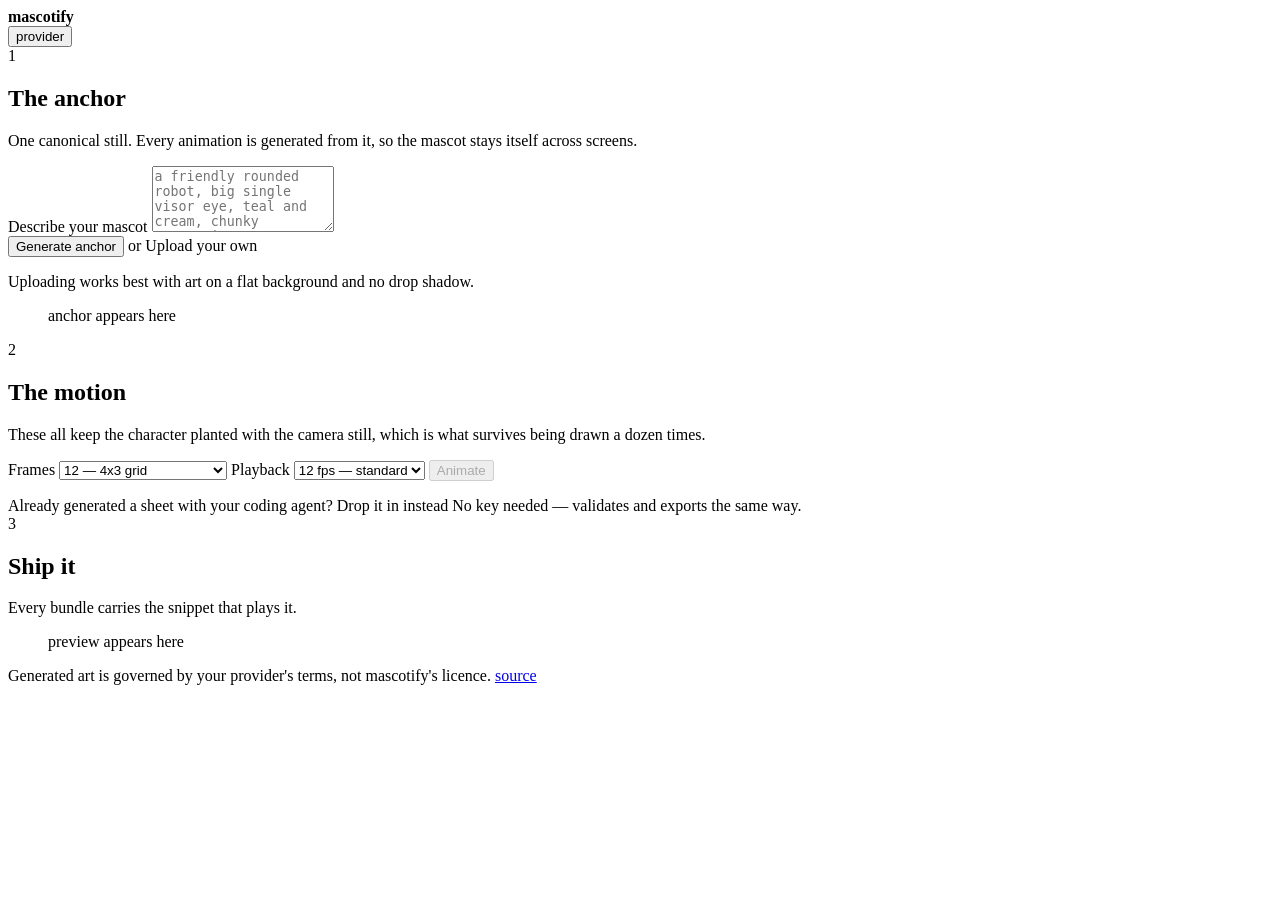
==== src/mascotify/web/static/index.html @ 3390cc70 "Add a local web app and BYOK image providers `mascotify serve` runs the whole pipeline behind a UI f" ====
<!doctype html>
<html lang="en">
<head>
<meta charset="utf-8">
<meta name="viewport" content="width=device-width, initial-scale=1">
<title>mascotify — animated mascots for your app</title>
<link rel="stylesheet" href="/app.css">
<link rel="icon" href="data:image/svg+xml,<svg xmlns='http://www.w3.org/2000/svg' viewBox='0 0 32 32'><text y='26' font-size='26'>🤖</text></svg>">
</head>
<body>

<header class="bar">
  <div class="brand">
    <span class="mark" aria-hidden="true"></span>
    <b>mascotify</b>
    <span class="ver" id="ver"></span>
  </div>
  <div class="bar-right">
    <button class="chip" id="open-settings">
      <span class="dot" id="key-dot"></span>
      <span id="provider-label">provider</span>
    </button>
  </div>
</header>

<main class="wrap">

  <!-- ── step 1 ─────────────────────────────────────────── -->
  <section class="step" id="s1">
    <div class="step-head">
      <span class="num">1</span>
      <div>
        <h2>The anchor</h2>
        <p class="sub">One canonical still. Every animation is generated from it, so the
          mascot stays itself across screens.</p>
      </div>
    </div>

    <div class="cols">
      <div class="stack">
        <label for="character">Describe your mascot</label>
        <textarea id="character" rows="4" placeholder="a friendly rounded robot, big single visor eye, teal and cream, chunky proportions"></textarea>
        <div class="row">
          <button class="primary" id="btn-anchor">Generate anchor</button>
          <span class="or">or</span>
          <label class="ghost" for="upload">Upload your own</label>
          <input type="file" id="upload" accept="image/*" hidden>
        </div>
        <p class="hint">Uploading works best with art on a flat background and no drop shadow.</p>
      </div>

      <figure class="canvas" id="anchor-frame">
        <div class="empty" id="anchor-empty">
          <span>anchor appears here</span>
        </div>
        <img id="anchor-img" alt="" hidden>
      </figure>
    </div>
  </section>

  <!-- ── step 2 ─────────────────────────────────────────── -->
  <section class="step locked" id="s2">
    <div class="step-head">
      <span class="num">2</span>
      <div>
        <h2>The motion</h2>
        <p class="sub">These all keep the character planted with the camera still, which is
          what survives being drawn a dozen times.</p>
      </div>
    </div>

    <div class="motions" id="motions"></div>

    <div class="controls">
      <label>Frames
        <select id="grid">
          <option value="3x4" selected>12 — 4x3 grid</option>
          <option value="4x6">24 — 6x4 grid, smoother</option>
          <option value="2x4">8 — 4x2 grid, cheaper</option>
        </select>
      </label>
      <label>Playback
        <select id="fps">
          <option value="8">8 fps — sleepy</option>
          <option value="12" selected>12 fps — standard</option>
          <option value="24">24 fps — fluid</option>
        </select>
      </label>
      <button class="primary" id="btn-animate" disabled>Animate</button>
    </div>
    <p class="hint" id="cost-hint"></p>

    <div class="alt">
      <span>Already generated a sheet with your coding agent?</span>
      <label class="ghost" for="sheet-upload">Drop it in instead</label>
      <input type="file" id="sheet-upload" accept="image/*" hidden>
      <span class="note">No key needed — validates and exports the same way.</span>
    </div>
  </section>

  <!-- ── step 3 ─────────────────────────────────────────── -->
  <section class="step locked" id="s3">
    <div class="step-head">
      <span class="num">3</span>
      <div>
        <h2>Ship it</h2>
        <p class="sub">Every bundle carries the snippet that plays it.</p>
      </div>
    </div>

    <div class="cols">
      <figure class="canvas stage">
        <div class="empty" id="preview-empty"><span>preview appears here</span></div>
        <img id="preview-img" alt="" hidden>
        <figcaption id="preview-cap"></figcaption>
      </figure>

      <div class="stack">
        <dl class="stats" id="stats"></dl>
        <div class="row wrap-row" id="export-row" hidden>
          <button class="primary" id="btn-zip">Download bundle</button>
          <button class="ghost" id="btn-compare">Check identity</button>
          <button class="ghost" id="btn-sheet">View raw sheet</button>
        </div>
        <div class="snips" id="snips"></div>
      </div>
    </div>
  </section>

</main>

<footer class="foot">
  <span>Generated art is governed by your provider's terms, not mascotify's licence.</span>
  <a href="https://github.com/dige04/mascotify" target="_blank" rel="noopener">source</a>
</footer>

<!-- ── settings ─────────────────────────────────────────── -->
<dialog id="settings">
  <form method="dialog" class="sheet">
    <h3>Provider</h3>
    <p class="sub">Your key stays in this local server's memory. It is never written to
      disk and never sent to the browser.</p>

    <label>Service
      <select id="set-provider"></select>
    </label>
    <label>API key
      <input type="password" id="set-key" placeholder="leave blank to keep the current one" autocomplete="off">
    </label>
    <label>Model
      <input type="text" id="set-model" spellcheck="false">
    </label>
    <p class="hint">Catalogues change often. If a model is rejected, put a current id here.</p>

    <div class="row end">
      <button class="ghost" value="cancel">Cancel</button>
      <button class="primary" id="set-save" value="save">Save</button>
    </div>
  </form>
</dialog>

<div class="toast" id="toast" role="status" aria-live="polite"></div>

<script src="/app.js"></script>
</body>
</html>
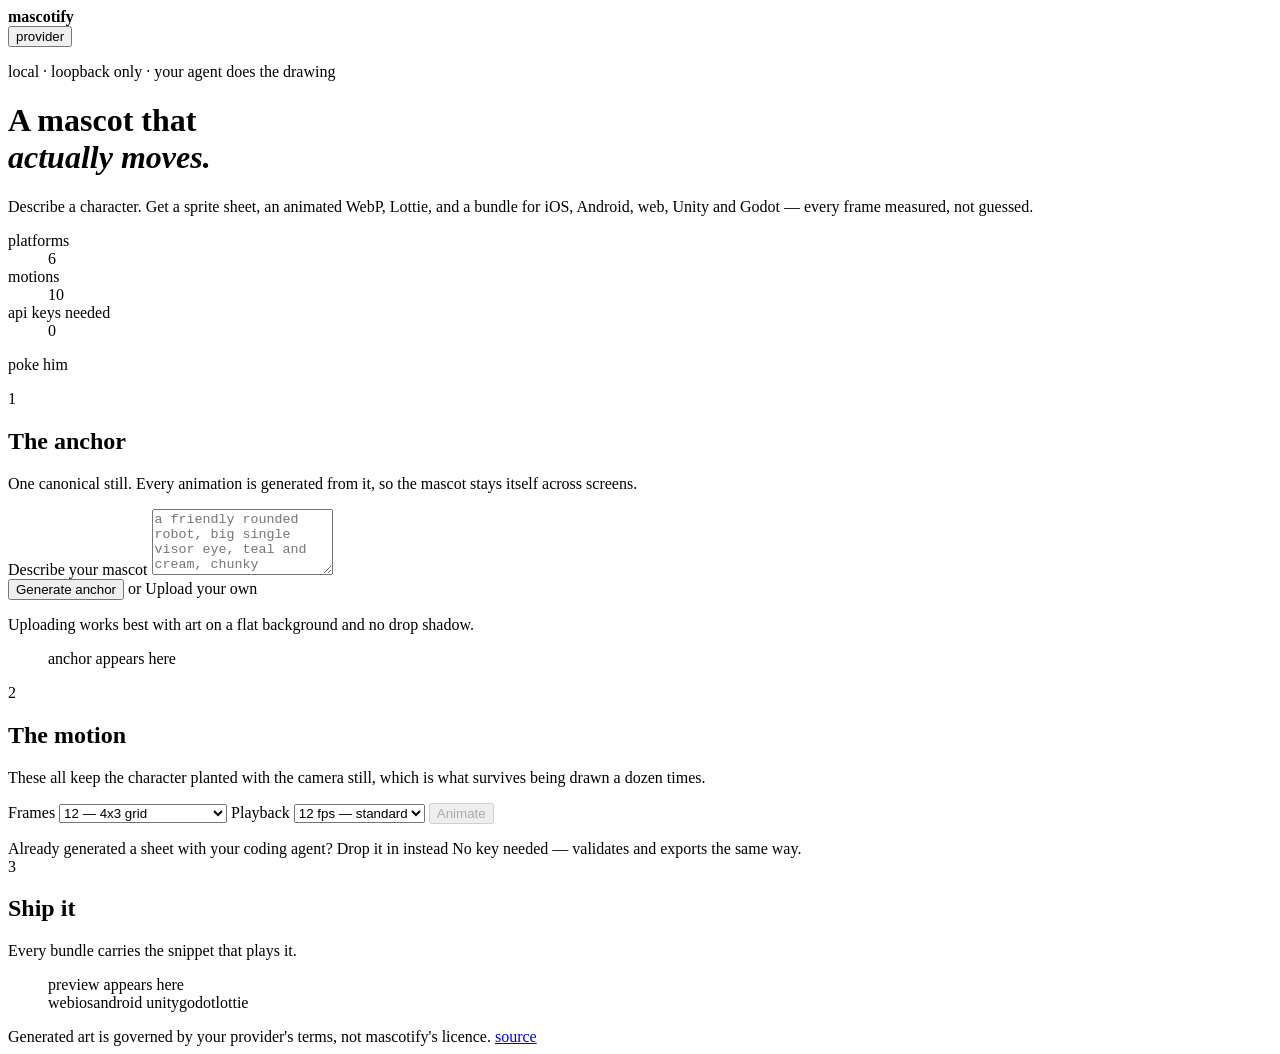
==== commit 87a8788f: "Give the web app a masthead, a spine, and a mascot The page opened cold on "1 The anchor", three ide" ====
--- a/src/mascotify/web/static/index.html
+++ b/src/mascotify/web/static/index.html
@@ -25,6 +25,33 @@
 
 <main class="wrap">
 
+  <div class="hero">
+   <div class="hero-copy">
+    <p class="kicker">local · loopback only · your agent does the drawing</p>
+    <h1>A mascot that<br><em>actually moves.</em></h1>
+    <p class="lede">Describe a character. Get a sprite sheet, an animated WebP, Lottie, and
+      a bundle for iOS, Android, web, Unity and Godot — every frame measured, not guessed.</p>
+    <dl class="facts">
+      <div><dt>platforms</dt><dd>6</dd></div>
+      <div><dt>motions</dt><dd id="fact-motions">10</dd></div>
+      <div><dt>api keys needed</dt><dd class="zero">0</dd></div>
+    </dl>
+   </div>
+
+   <!-- A live instance of what `pose-ingest` exports: two 3x3 sheets, one
+        sampled by cursor angle and one by a click. Nothing is generated here —
+        these are the files the pipeline wrote. -->
+   <div class="demo">
+     <div class="demo-pad">
+       <div class="demo-mascot" id="demo-mascot" role="img"
+            aria-label="A small teal and cream robot that watches your cursor"></div>
+     </div>
+     <p class="demo-cap"><span class="live"></span><span id="demo-cap">poke him</span></p>
+   </div>
+  </div>
+
+  <div class="spine">
+
   <!-- ── step 1 ─────────────────────────────────────────── -->
   <section class="step" id="s1">
     <div class="step-head">
@@ -53,7 +80,7 @@
         <div class="empty" id="anchor-empty">
           <span>anchor appears here</span>
         </div>
-        <img id="anchor-img" alt="" hidden>
+        <img id="anchor-img" alt="Your mascot, with its background removed" hidden>
       </figure>
     </div>
   </section>
@@ -110,8 +137,14 @@
 
     <div class="cols">
       <figure class="canvas stage">
-        <div class="empty" id="preview-empty"><span>preview appears here</span></div>
-        <img id="preview-img" alt="" hidden>
+        <div class="empty" id="preview-empty">
+          <span>preview appears here</span>
+          <div class="targets">
+            <span>web</span><span>ios</span><span>android</span>
+            <span>unity</span><span>godot</span><span>lottie</span>
+          </div>
+        </div>
+        <img id="preview-img" alt="Your animated mascot" hidden>
         <figcaption id="preview-cap"></figcaption>
       </figure>
 
@@ -127,6 +160,7 @@
     </div>
   </section>
 
+  </div>
 </main>
 
 <footer class="foot">
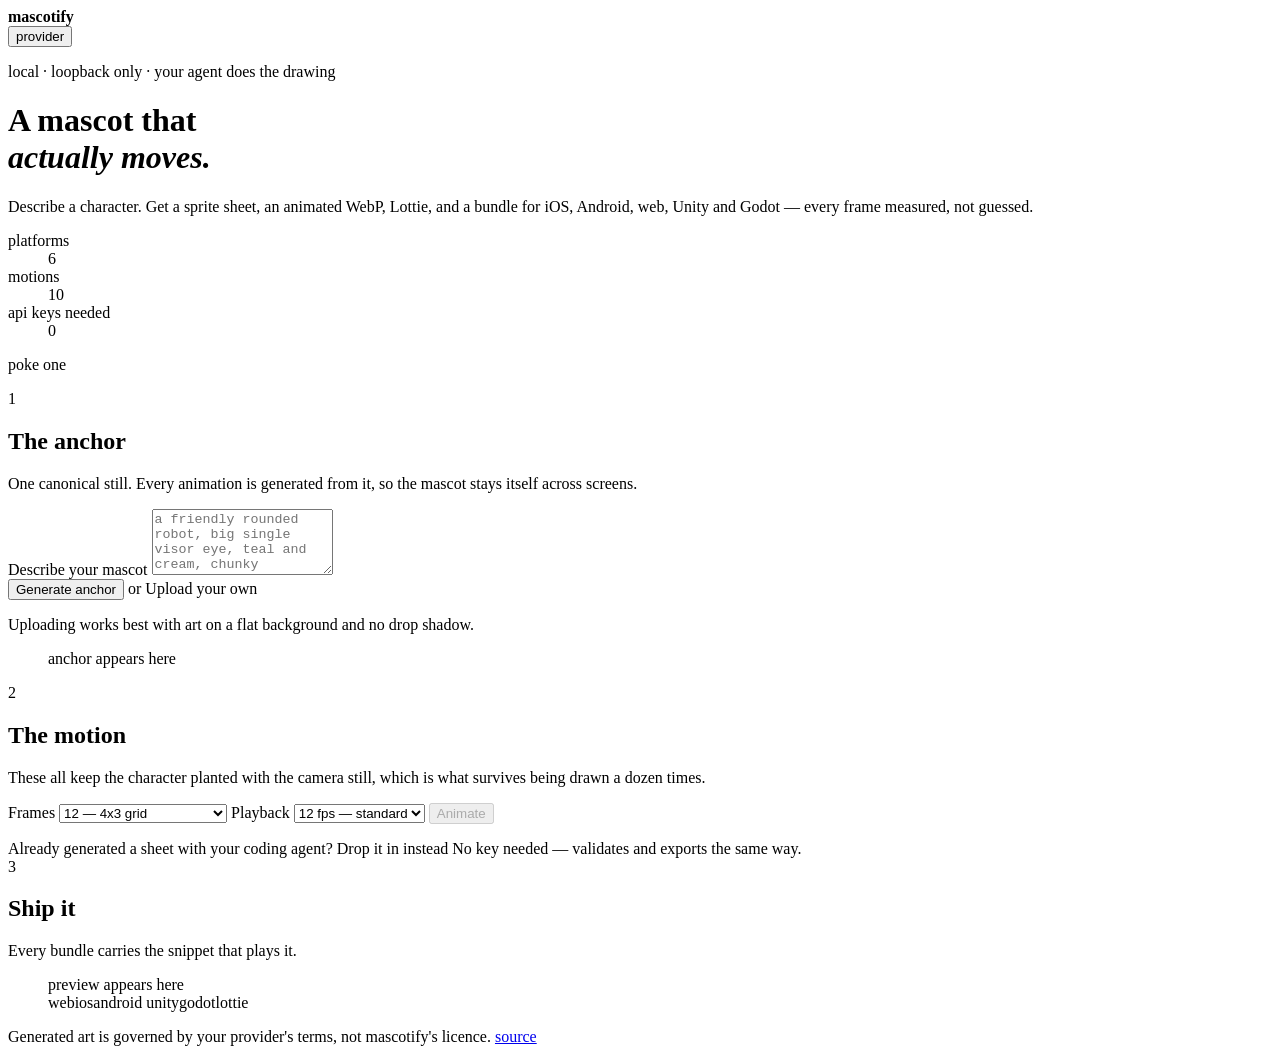
==== commit f01887ff: "Put real drawn art on the masthead, and a cast behind it The mascot was a robot I drew with ellipses" ====
--- a/src/mascotify/web/static/index.html
+++ b/src/mascotify/web/static/index.html
@@ -41,12 +41,11 @@
    <!-- A live instance of what `pose-ingest` exports: two 3x3 sheets, one
         sampled by cursor angle and one by a click. Nothing is generated here —
         these are the files the pipeline wrote. -->
+   <!-- The cast. Every one of these is a page-mascot bundle the pipeline
+        exported; the page just loads the sheets and samples them. -->
    <div class="demo">
-     <div class="demo-pad">
-       <div class="demo-mascot" id="demo-mascot" role="img"
-            aria-label="A small teal and cream robot that watches your cursor"></div>
-     </div>
-     <p class="demo-cap"><span class="live"></span><span id="demo-cap">poke him</span></p>
+     <div class="cast" id="cast"></div>
+     <p class="demo-cap"><span class="live"></span><span id="demo-cap">poke one</span></p>
    </div>
   </div>
 
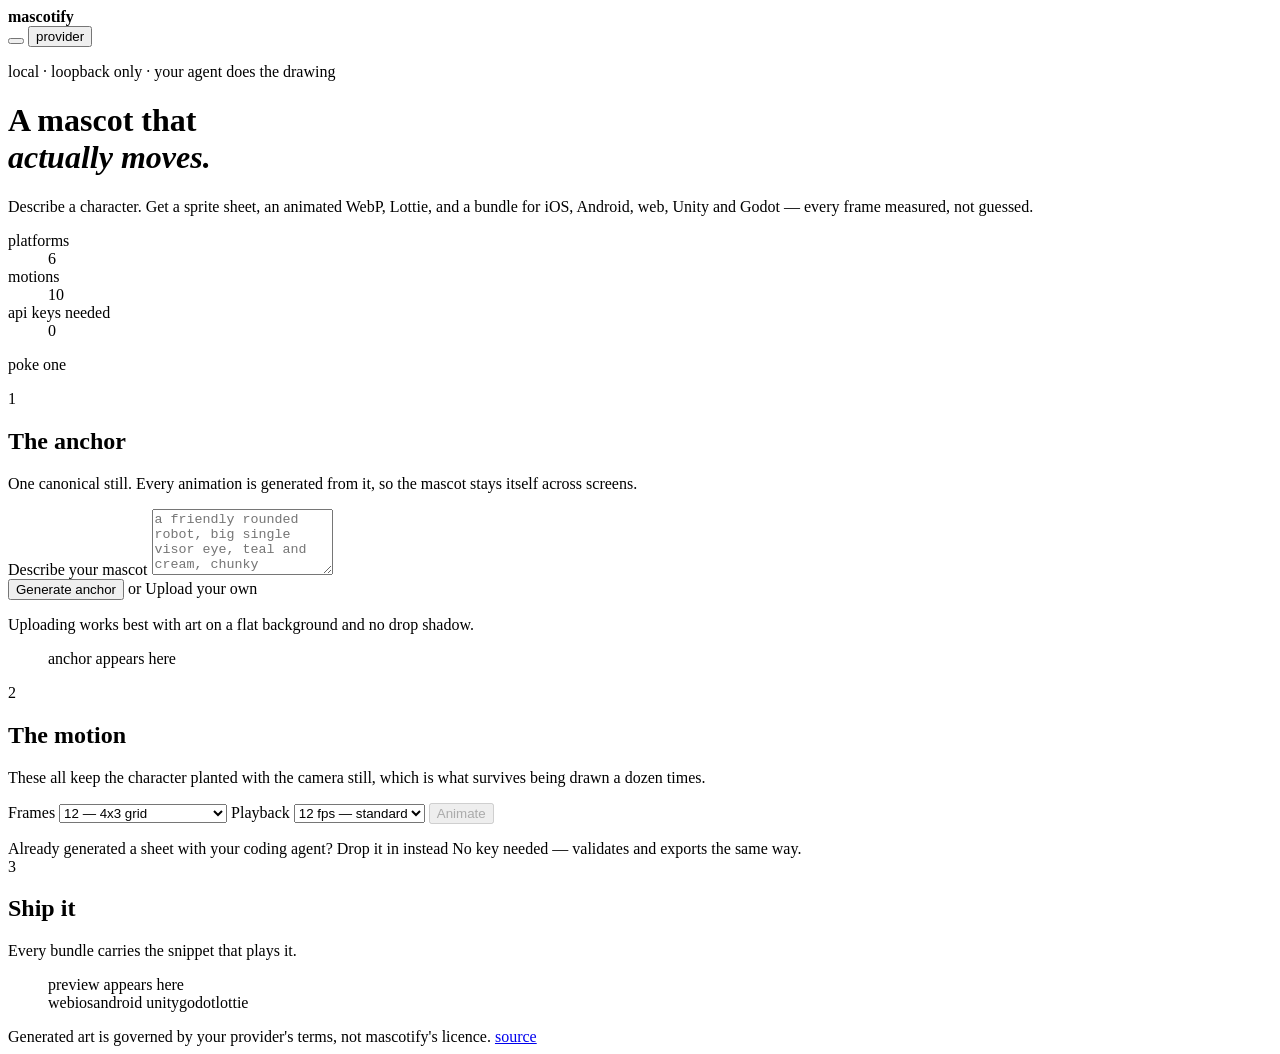
==== commit fb2657f2: "Add a light theme, and a control to choose it Not the dark palette inverted. The dark theme's whole " ====
--- a/src/mascotify/web/static/index.html
+++ b/src/mascotify/web/static/index.html
@@ -5,6 +5,16 @@
 <meta name="viewport" content="width=device-width, initial-scale=1">
 <title>mascotify — animated mascots for your app</title>
 <link rel="stylesheet" href="/app.css">
+<script>
+  /* Inline and before the stylesheet paints: reading this from app.js would
+     show the default theme for a frame first, and a flash of the wrong one is
+     more jarring than either theme. */
+  (() => {
+    const saved = localStorage.getItem("mascotify-theme");
+    const system = matchMedia("(prefers-color-scheme: dark)").matches ? "dark" : "light";
+    document.documentElement.dataset.theme = saved || system;
+  })();
+</script>
 <link rel="icon" href="data:image/svg+xml,<svg xmlns='http://www.w3.org/2000/svg' viewBox='0 0 32 32'><text y='26' font-size='26'>🤖</text></svg>">
 </head>
 <body>
@@ -16,6 +26,10 @@
     <span class="ver" id="ver"></span>
   </div>
   <div class="bar-right">
+    <button class="chip icon" id="toggle-theme" title="Switch theme"
+            aria-label="Switch between the light and dark theme">
+      <span id="theme-mark" aria-hidden="true"></span>
+    </button>
     <button class="chip" id="open-settings">
       <span class="dot" id="key-dot"></span>
       <span id="provider-label">provider</span>
